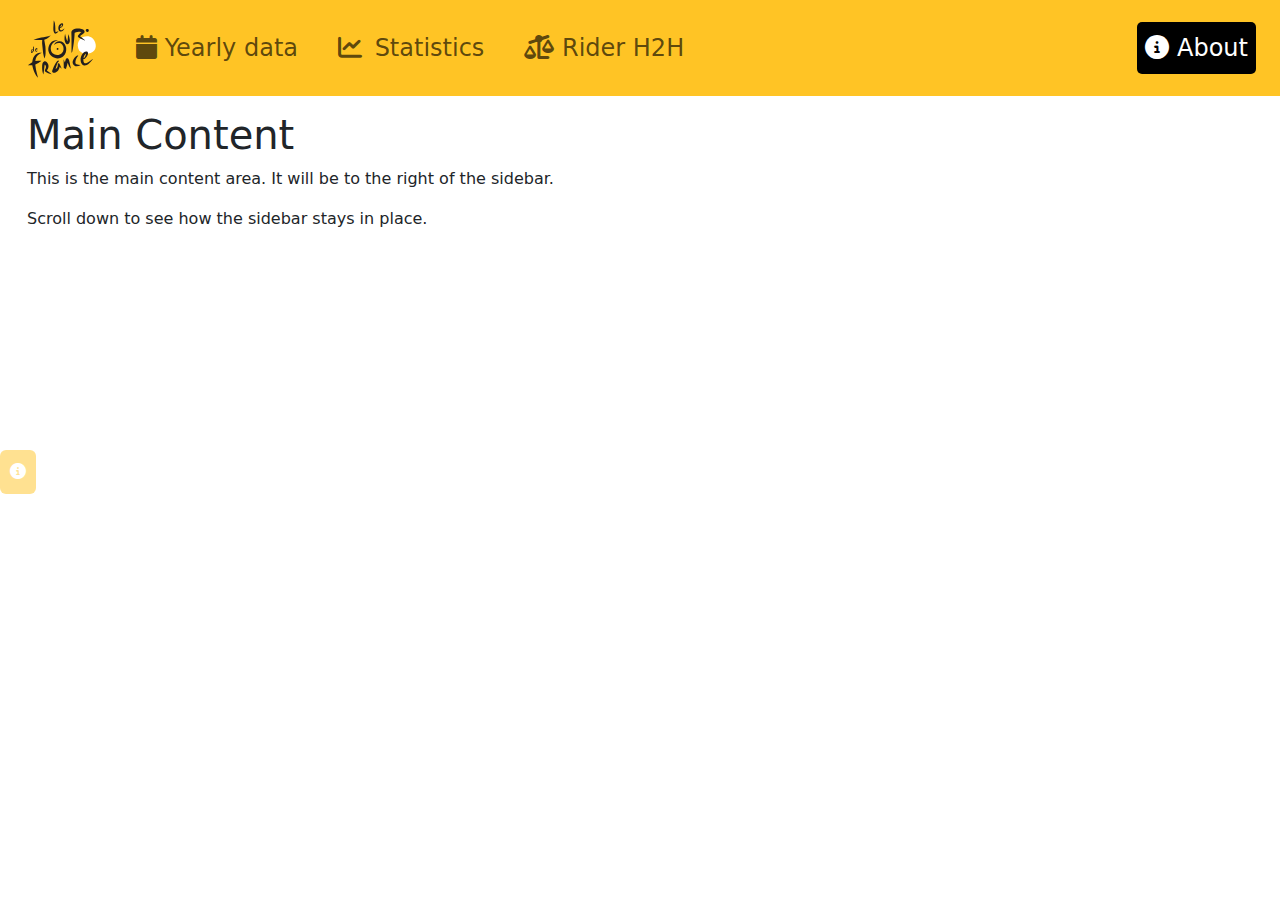
==== about.html @ f3bfb431 "Information icon" ====
<!DOCTYPE html>
<html lang="en">
  <head>
    <meta charset="utf-8">
    <meta name="viewport" content="width=device-width, initial-scale=1">
    <title>TDF Statistics</title>
    <link href="https://cdn.jsdelivr.net/npm/bootstrap@5.3.3/dist/css/bootstrap.min.css" rel="stylesheet" integrity="sha384-QWTKZyjpPEjISv5WaRU9OFeRpok6YctnYmDr5pNlyT2bRjXh0JMhjY6hW+ALEwIH" crossorigin="anonymous">
    <link rel="stylesheet" href="https://cdnjs.cloudflare.com/ajax/libs/font-awesome/6.4.0/css/all.min.css">
    <link rel="stylesheet" href="style/navbar.css">
    <link rel="stylesheet" href="style/sidebar.css">
  </head>
  <body>
    <nav class="navbar navbar-expand-md sticky-top" id="main-navbar">
        <div class="container-fluid">
            <a class="navbar-brand" href="statistics.html">
                <img src="attributes/tdf_logo.svg" alt="Tour de France" width="100" height="70" style="object-fit: cover;">
            </a>
            <button class="navbar-toggler" type="button" data-bs-toggle="collapse" data-bs-target="#navbarNav" aria-controls="navbarNav" aria-expanded="false" aria-label="Toggle navigation">
                <span class="navbar-toggler-icon"></span>
              </button>
            <div class="collapse navbar-collapse" id="navbarNav">
                <ul class="navbar-nav me-auto mb-2 mb-lg-0">
                    <li class="nav-item me-4">
                        <a class="nav-link ps-2" href="yearlydata.html">
                            <i class="fa-solid fa-calendar"></i> Yearly data
                        </a>
                    </li>
                    <li class="nav-item me-4">
                        <a class="nav-link ps-2" aria-current="page" href="statistics.html">
                            <i class="fa-solid fa-chart-line nav-icon"></i> Statistics
                        </a>
                    </li>
                    <li class="nav-item me-4">
                        <a class="nav-link ps-2" href="riderhh.html">
                            <i class="fa-solid fa-scale-unbalanced"></i> Rider H2H
                        </a>
                    </li>
                </ul>
                <ul class="navbar-nav">
                    <li class="nav-item me-4">
                        <a class="nav-link active ps-2" href="about.html">
                            <i class="fa-solid fa-circle-info"></i> About
                        </a>
                    </li>
                </ul>
            </div>
        </div>
    </nav>
    <div class="container-fluid">
        <div class="col-md-12 main-content">
            <h1>Main Content</h1>
            <p>This is the main content area. It will be to the right of the sidebar.</p>
            <p>Scroll down to see how the sidebar stays in place.</p>
            <!-- Add more content as needed -->
        </div>
    </div>
    <a id="openSidebar" class="btn btn-primary" data-bs-toggle="offcanvas" href="#sideBar" role="button" aria-controls="sideBar">
        <i class="fa-solid fa-circle-info"></i><br>
    </a>
    <div class="offcanvas offcanvas-start" tabindex="-1" id="sideBar" aria-labelledby="sideBarLabel">
        <div class="offcanvas-body sidebar">
            <button type="button" class="btn-close" data-bs-dismiss="offcanvas" aria-label="Close"></button>
            <p>Information about something...</p>
            <p>More information...</p>
            <p>Additional details...</p>
            <!-- Add more content as needed -->
        </div>
    </div>
    <script src="https://cdn.jsdelivr.net/npm/bootstrap@5.3.3/dist/js/bootstrap.bundle.min.js" integrity="sha384-YvpcrYf0tY3lHB60NNkmXc5s9fDVZLESaAA55NDzOxhy9GkcIdslK1eN7N6jIeHz" crossorigin="anonymous"></script>
    <script src="scripts/sidebarheight.js"></script>
    <script src="scripts/filter.js"></script>
  </body>
</html>
---- style/navbar.css ----
.navbar 
{
    background-color: #ffc425;
}

.navbar-nav .nav-link.active {
    background-color: #000000;
    border-radius: 5px;
    color: white;
}

.nav-link {
    font-size: 1.50rem;
}

.nav-icon {
    margin-right: 5px;
}
---- style/sidebar.css ----
#openSidebar {
    position: fixed;
    left: 0;
    top: 50%;
    width: auto;
    height: auto;
    padding: 10px;
    background-color: #ffc425;
    border: none;
    outline: none;
    color: white;
    cursor: pointer;
    z-index: 1001;
    opacity: 0.5;
    transition: 0.3s;
}

#openSidebar:hover {
    opacity: 1;
    transition: 0.3s;
}

.sidebar {
    background-color: #e8dfc2;
    padding: 15px;
    overflow-y: auto;
    border-right: 4px solid #ffc425;
}

.slidecontainer .slider {
    width: 100%;
}

.main-content {
    padding: 15px;
}

.container-fluid {
    display: flex;
    padding-left: 3;
    padding-right: 0;
}

@media (max-width: 767.98px) {
    .container-fluid {
        display: block;
    }
    .sidebar {
        height: auto;
        position: relative;
        top: 0;
        border-right: none;
        padding-right: 0;
    }
}
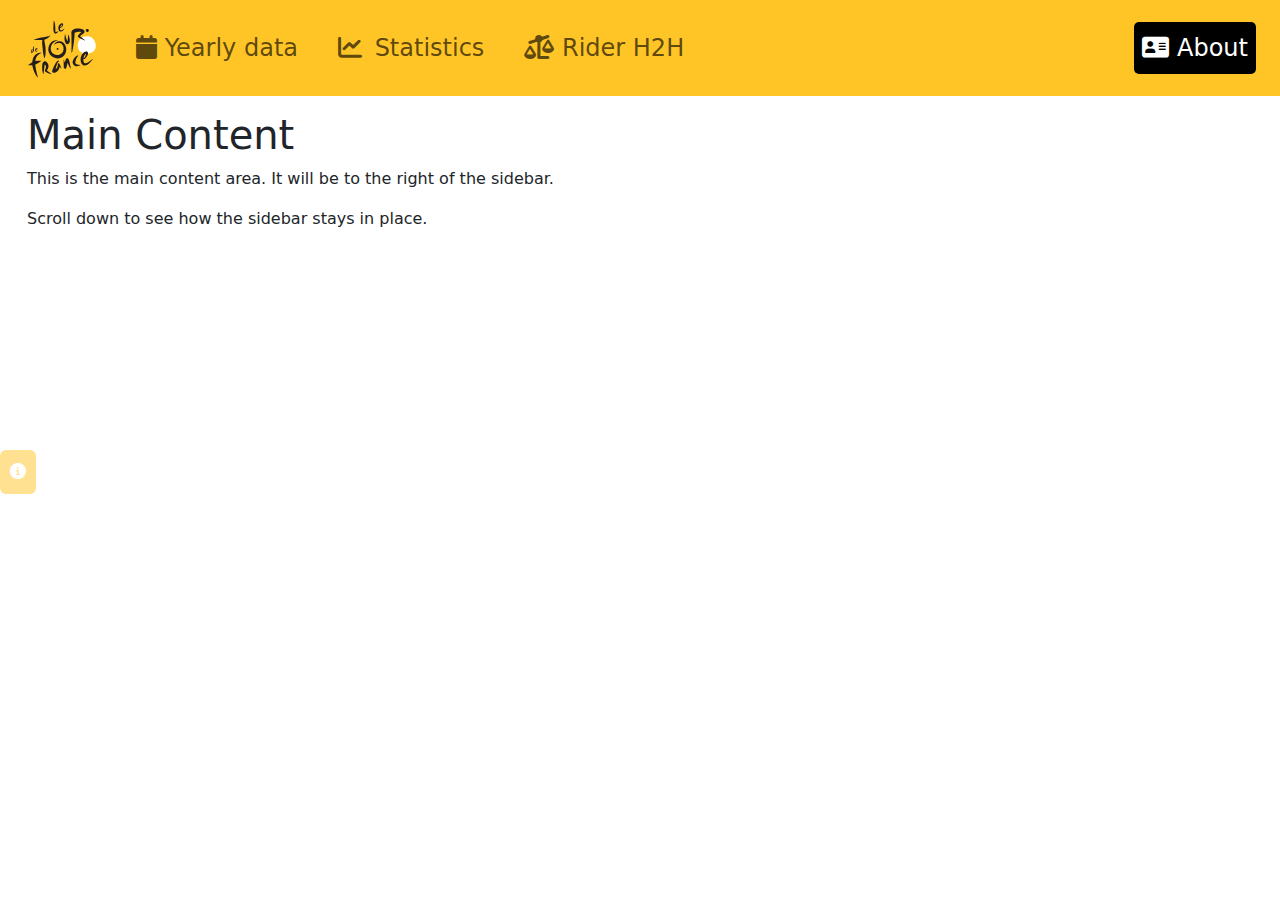
==== commit 0da0b771: "Update about icon" ====
--- a/about.html
+++ b/about.html
@@ -39,7 +39,7 @@
                 <ul class="navbar-nav">
                     <li class="nav-item me-4">
                         <a class="nav-link active ps-2" href="about.html">
-                            <i class="fa-solid fa-circle-info"></i> About
+                            <i class="fa-solid fa-address-card"></i> About
                         </a>
                     </li>
                 </ul>
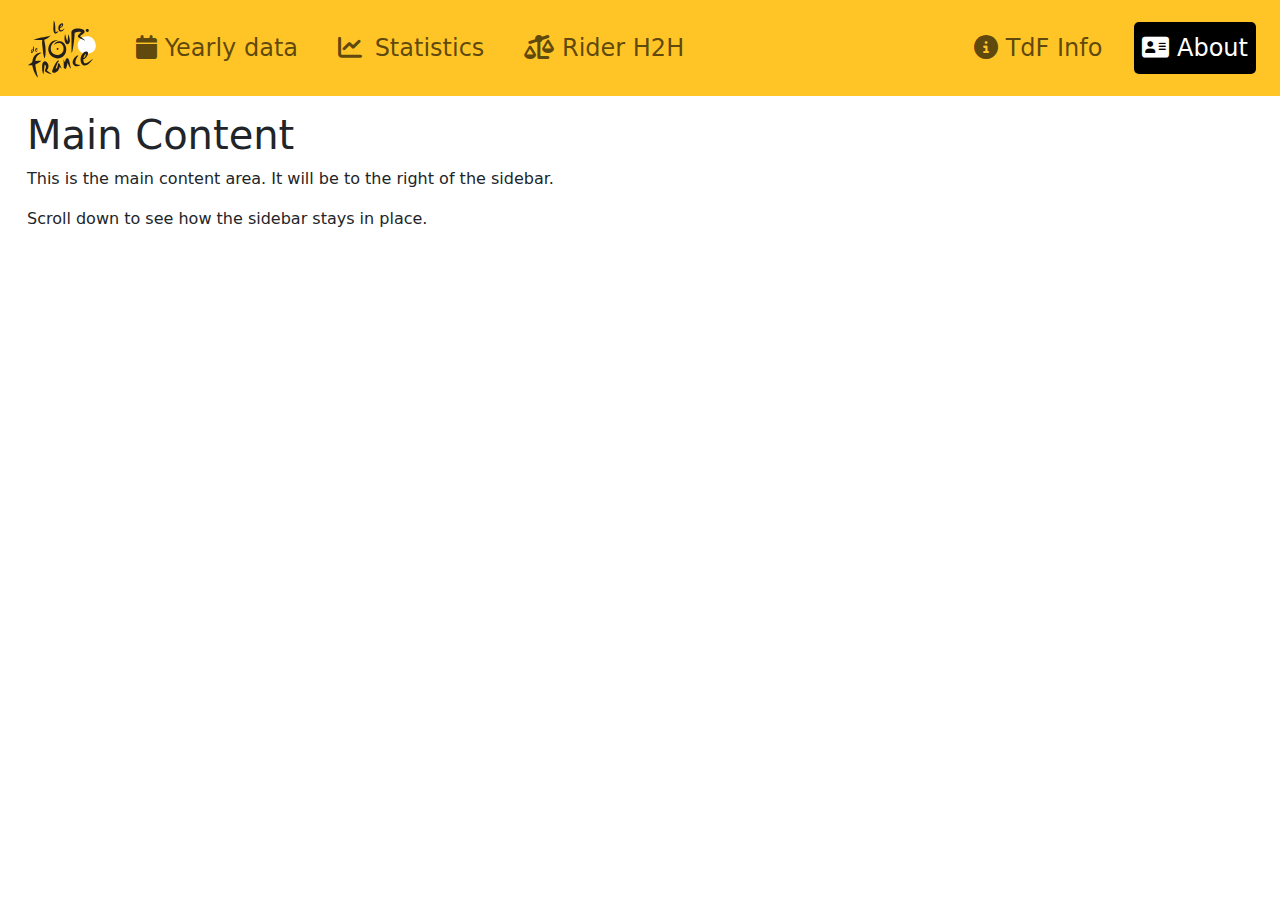
==== commit 5bf399ea: "Change info to new tab instead of sidebar" ====
--- a/about.html
+++ b/about.html
@@ -12,7 +12,7 @@
   <body>
     <nav class="navbar navbar-expand-md sticky-top" id="main-navbar">
         <div class="container-fluid">
-            <a class="navbar-brand" href="statistics.html">
+            <a class="navbar-brand" href="yearlydata.html">
                 <img src="attributes/tdf_logo.svg" alt="Tour de France" width="100" height="70" style="object-fit: cover;">
             </a>
             <button class="navbar-toggler" type="button" data-bs-toggle="collapse" data-bs-target="#navbarNav" aria-controls="navbarNav" aria-expanded="false" aria-label="Toggle navigation">
@@ -38,6 +38,11 @@
                 </ul>
                 <ul class="navbar-nav">
                     <li class="nav-item me-4">
+                        <a class="nav-link ps-2" href="info.html">
+                            <i class="fa-solid fa-circle-info"></i> TdF Info
+                        </a>
+                    </li>
+                    <li class="nav-item me-4">
                         <a class="nav-link active ps-2" href="about.html">
                             <i class="fa-solid fa-address-card"></i> About
                         </a>
@@ -54,18 +59,6 @@
             <!-- Add more content as needed -->
         </div>
     </div>
-    <a id="openSidebar" class="btn btn-primary" data-bs-toggle="offcanvas" href="#sideBar" role="button" aria-controls="sideBar">
-        <i class="fa-solid fa-circle-info"></i><br>
-    </a>
-    <div class="offcanvas offcanvas-start" tabindex="-1" id="sideBar" aria-labelledby="sideBarLabel">
-        <div class="offcanvas-body sidebar">
-            <button type="button" class="btn-close" data-bs-dismiss="offcanvas" aria-label="Close"></button>
-            <p>Information about something...</p>
-            <p>More information...</p>
-            <p>Additional details...</p>
-            <!-- Add more content as needed -->
-        </div>
-    </div>
     <script src="https://cdn.jsdelivr.net/npm/bootstrap@5.3.3/dist/js/bootstrap.bundle.min.js" integrity="sha384-YvpcrYf0tY3lHB60NNkmXc5s9fDVZLESaAA55NDzOxhy9GkcIdslK1eN7N6jIeHz" crossorigin="anonymous"></script>
     <script src="scripts/sidebarheight.js"></script>
     <script src="scripts/filter.js"></script>
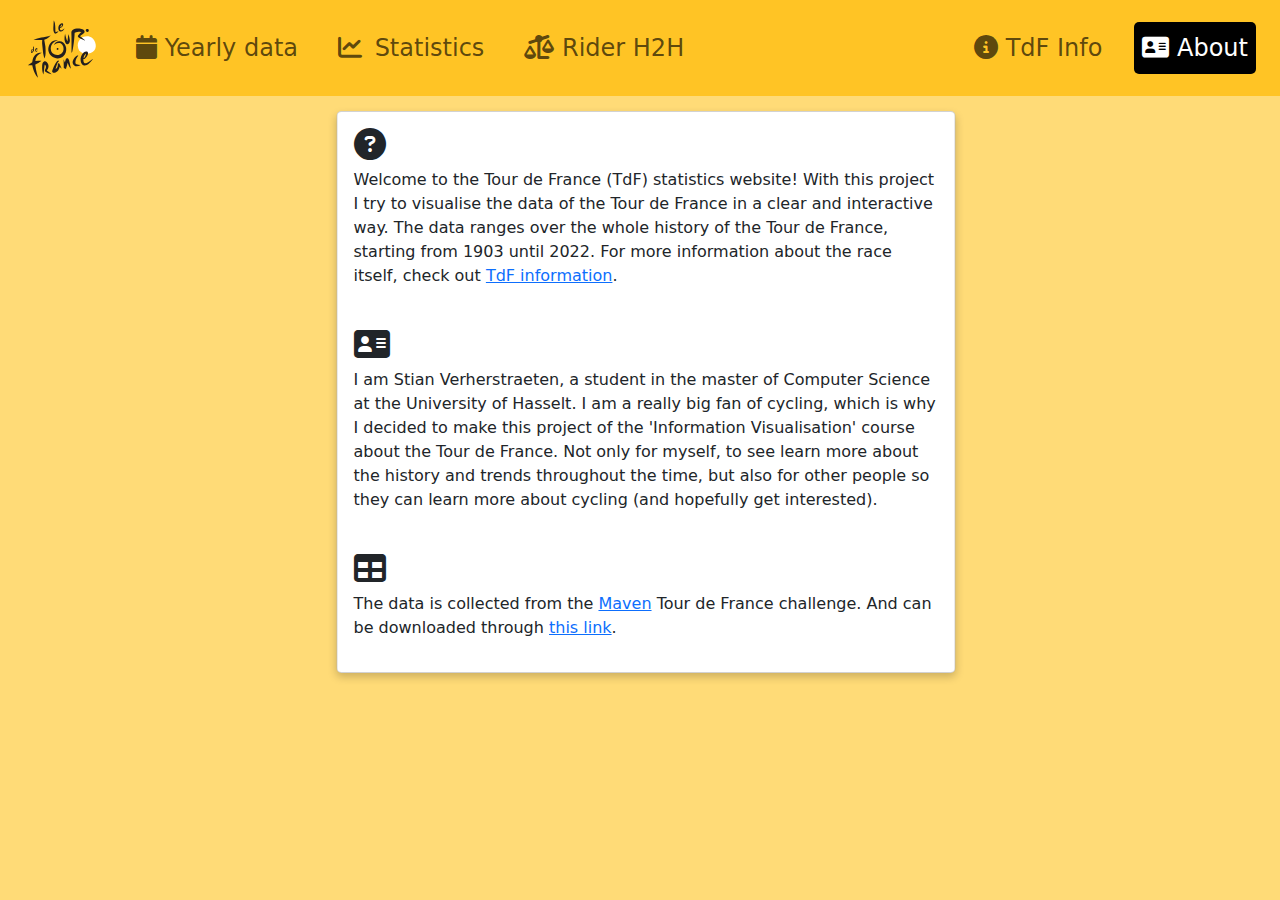
==== commit 4505e754: "Added About page" ====
--- a/about.html
+++ b/about.html
@@ -8,6 +8,7 @@
     <link rel="stylesheet" href="https://cdnjs.cloudflare.com/ajax/libs/font-awesome/6.4.0/css/all.min.css">
     <link rel="stylesheet" href="style/navbar.css">
     <link rel="stylesheet" href="style/sidebar.css">
+    <link rel="stylesheet" href="style/data.css">
   </head>
   <body>
     <nav class="navbar navbar-expand-md sticky-top" id="main-navbar">
@@ -52,11 +53,25 @@
         </div>
     </nav>
     <div class="container-fluid">
-        <div class="col-md-12 main-content">
-            <h1>Main Content</h1>
-            <p>This is the main content area. It will be to the right of the sidebar.</p>
-            <p>Scroll down to see how the sidebar stays in place.</p>
-            <!-- Add more content as needed -->
+        <div class="col-md-12 main-content position-relative">
+            <div class="col-md-6 card p-3 top-50 start-50 translate-middle">
+                <i class="fa-solid fa-circle-question fa-2x"></i>
+                <p class="mt-2">
+                    Welcome to the Tour de France (TdF) statistics website! With this project I try to visualise the data of the Tour de France in a clear and interactive way.
+                    The data ranges over the whole history of the Tour de France, starting from 1903 until 2022. For more information about the race itself, check out <a class="link-underline-primary" href="info.html">TdF information</a>.
+                </p>
+                <i class="fa-solid fa-address-card fa-2x mt-4"></i>
+                <p class="mt-2">
+                    I am Stian Verherstraeten, a student in the master of Computer Science at the University of Hasselt. 
+                    I am a really big fan of cycling, which is why I decided to make this project of the 'Information Visualisation' course about the Tour de France. 
+                    Not only for myself, to see learn more about the history and trends throughout the time, but also for other people so they can learn more about cycling (and hopefully get interested).
+                </p>
+                <i class="fa-solid fa-table fa-2x mt-4"></i>
+                <p class="mt-2">
+                    The data is collected from the <a class="link-underline-primary" href="https://mavenanalytics.io/challenges/maven-tour-de-france-challenge/4cf1cbec-e206-4f42-8725-dfea9ab38aa1">Maven</a> Tour de France challenge. 
+                    And can be downloaded through <a class="link-underline-primary" href="https://maven-datasets.s3.amazonaws.com/Tour+de+France/Tour+de+France.zip">this link</a>.
+                </p>
+            </div>
         </div>
     </div>
     <script src="https://cdn.jsdelivr.net/npm/bootstrap@5.3.3/dist/js/bootstrap.bundle.min.js" integrity="sha384-YvpcrYf0tY3lHB60NNkmXc5s9fDVZLESaAA55NDzOxhy9GkcIdslK1eN7N6jIeHz" crossorigin="anonymous"></script>
--- a/style/navbar.css
+++ b/style/navbar.css
@@ -15,4 +15,8 @@
 
 .nav-icon {
     margin-right: 5px;
+}
+
+body {
+    background: #ffdb77;
 }--- a/style/data.css
+++ b/style/data.css
@@ -0,0 +1,5 @@
+.card {
+    box-shadow: 0 4px 8px 0 rgba(0,0,0,0.2);
+    transition: 0.3s;
+    border-radius: 5px; /* Add rounded corners to the card */
+}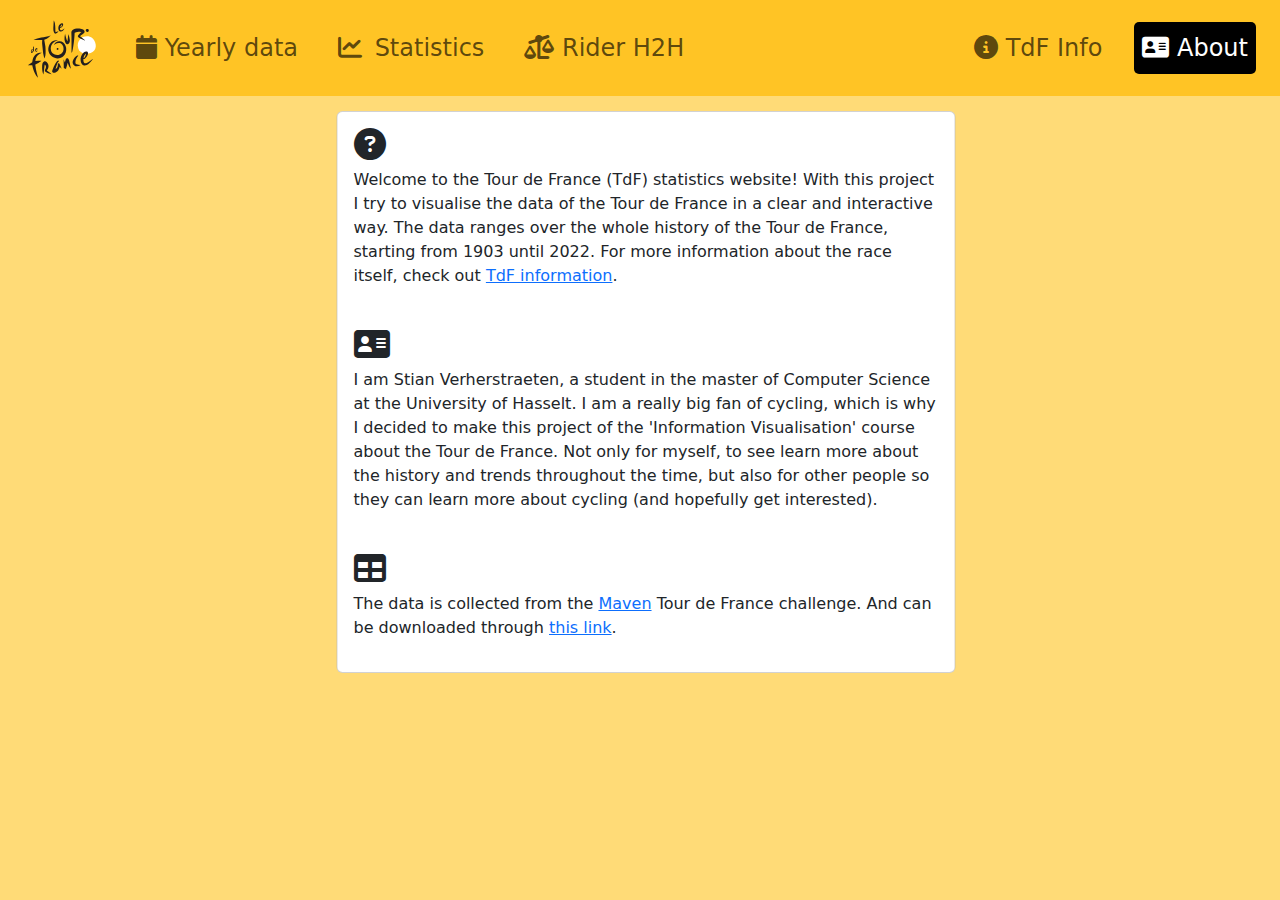
==== commit 5c0e0eaf: "Card styling change" ====
--- a/about.html
+++ b/about.html
@@ -8,7 +8,6 @@
     <link rel="stylesheet" href="https://cdnjs.cloudflare.com/ajax/libs/font-awesome/6.4.0/css/all.min.css">
     <link rel="stylesheet" href="style/navbar.css">
     <link rel="stylesheet" href="style/sidebar.css">
-    <link rel="stylesheet" href="style/data.css">
   </head>
   <body>
     <nav class="navbar navbar-expand-md sticky-top" id="main-navbar">
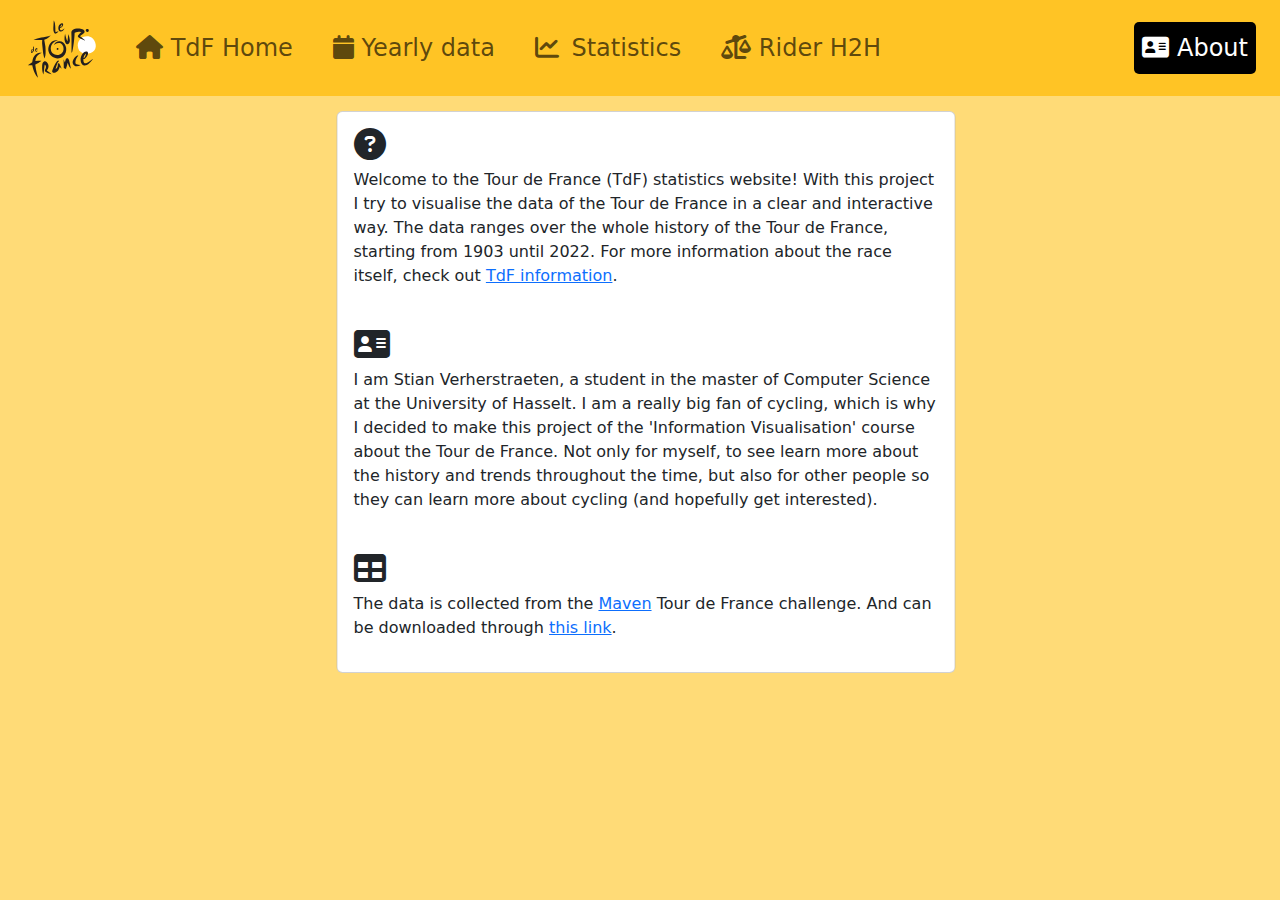
==== commit 2baca40e: "Change website layout + info = home" ====
--- a/about.html
+++ b/about.html
@@ -12,7 +12,7 @@
   <body>
     <nav class="navbar navbar-expand-md sticky-top" id="main-navbar">
         <div class="container-fluid">
-            <a class="navbar-brand" href="yearlydata.html">
+            <a class="navbar-brand" href="info.html">
                 <img src="attributes/tdf_logo.svg" alt="Tour de France" width="100" height="70" style="object-fit: cover;">
             </a>
             <button class="navbar-toggler" type="button" data-bs-toggle="collapse" data-bs-target="#navbarNav" aria-controls="navbarNav" aria-expanded="false" aria-label="Toggle navigation">
@@ -20,6 +20,11 @@
               </button>
             <div class="collapse navbar-collapse" id="navbarNav">
                 <ul class="navbar-nav me-auto mb-2 mb-lg-0">
+                    <li class="nav-item me-4">
+                        <a class="nav-link ps-2" href="info.html">
+                            <i class="fa-solid fa-house"></i> TdF Home
+                        </a>
+                    </li>
                     <li class="nav-item me-4">
                         <a class="nav-link ps-2" href="yearlydata.html">
                             <i class="fa-solid fa-calendar"></i> Yearly data
@@ -37,11 +42,6 @@
                     </li>
                 </ul>
                 <ul class="navbar-nav">
-                    <li class="nav-item me-4">
-                        <a class="nav-link ps-2" href="info.html">
-                            <i class="fa-solid fa-circle-info"></i> TdF Info
-                        </a>
-                    </li>
                     <li class="nav-item me-4">
                         <a class="nav-link active ps-2" href="about.html">
                             <i class="fa-solid fa-address-card"></i> About
--- a/style/navbar.css
+++ b/style/navbar.css
@@ -17,6 +17,13 @@
     margin-right: 5px;
 }
 
+.year-selector-container {
+    background-color: #f0f0f0; /* Change this to your desired background color */
+    display: inline-block;
+    padding: 10px;
+    border-radius: 5px;
+}
+
 body {
     background: #ffdb77;
 }